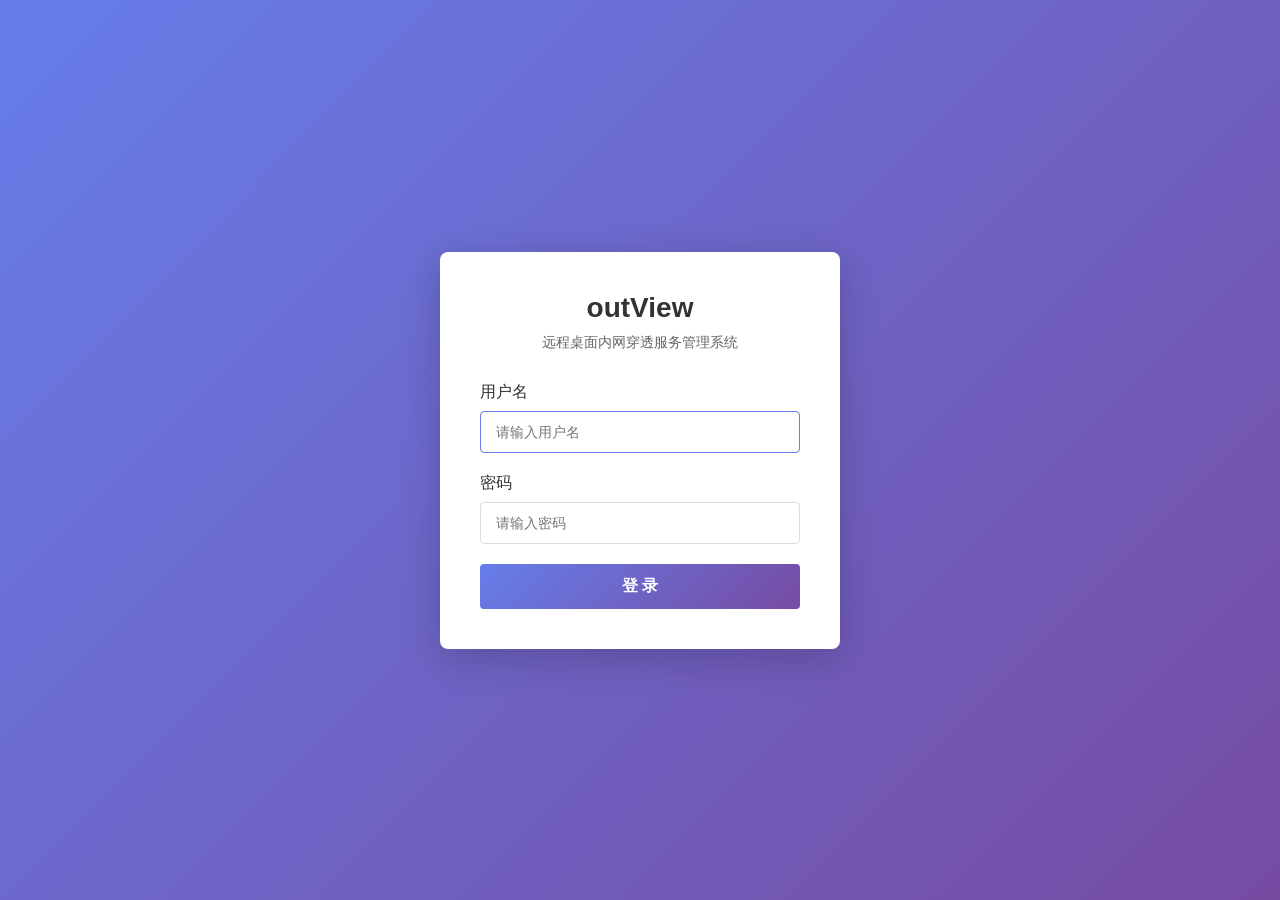
==== src/main/resources/static/login.html @ 7fd7043d "feat: SNAPSHOT-1.0.2 预设配置管理和登录认证功能 新增功能： - 预设配置管理：支持预设固定ClientId/Token/端口 - 管理后台登录认证：Spring Security" ====
<!DOCTYPE html>
<html lang="zh-CN">
<head>
    <meta charset="UTF-8">
    <meta name="viewport" content="width=device-width, initial-scale=1.0">
    <title>outView 登录</title>
    <style>
        * {
            margin: 0;
            padding: 0;
            box-sizing: border-box;
        }
        body {
            font-family: -apple-system, BlinkMacSystemFont, 'Segoe UI', Roboto, sans-serif;
            background: linear-gradient(135deg, #667eea 0%, #764ba2 100%);
            min-height: 100vh;
            display: flex;
            justify-content: center;
            align-items: center;
        }
        .login-container {
            background: white;
            border-radius: 8px;
            box-shadow: 0 10px 40px rgba(0, 0, 0, 0.2);
            padding: 40px;
            width: 100%;
            max-width: 400px;
        }
        .login-header {
            text-align: center;
            margin-bottom: 30px;
        }
        .login-header h1 {
            color: #333;
            font-size: 28px;
            margin-bottom: 10px;
        }
        .login-header p {
            color: #666;
            font-size: 14px;
        }
        .form-group {
            margin-bottom: 20px;
        }
        .form-group label {
            display: block;
            margin-bottom: 8px;
            color: #333;
            font-weight: 500;
        }
        .form-group input {
            width: 100%;
            padding: 12px 15px;
            border: 1px solid #ddd;
            border-radius: 4px;
            font-size: 14px;
            transition: border-color 0.2s;
        }
        .form-group input:focus {
            outline: none;
            border-color: #667eea;
        }
        .btn-login {
            width: 100%;
            padding: 12px;
            background: linear-gradient(135deg, #667eea 0%, #764ba2 100%);
            color: white;
            border: none;
            border-radius: 4px;
            font-size: 16px;
            font-weight: 600;
            cursor: pointer;
            transition: transform 0.2s, box-shadow 0.2s;
        }
        .btn-login:hover {
            transform: translateY(-2px);
            box-shadow: 0 5px 20px rgba(102, 126, 234, 0.4);
        }
        .error-message {
            background: #fee;
            color: #c00;
            padding: 12px;
            border-radius: 4px;
            margin-bottom: 20px;
            text-align: center;
            display: none;
        }
        .error-message.show {
            display: block;
        }
        .logout-message {
            background: #efe;
            color: #060;
            padding: 12px;
            border-radius: 4px;
            margin-bottom: 20px;
            text-align: center;
            display: none;
        }
        .logout-message.show {
            display: block;
        }
    </style>
</head>
<body>
    <div class="login-container">
        <div class="login-header">
            <h1>outView</h1>
            <p>远程桌面内网穿透服务管理系统</p>
        </div>

        <div id="errorMessage" class="error-message">
            用户名或密码错误
        </div>

        <div id="logoutMessage" class="logout-message">
            已成功退出登录
        </div>

        <form action="/login" method="post">
            <div class="form-group">
                <label for="username">用户名</label>
                <input type="text" id="username" name="username" placeholder="请输入用户名" required autofocus>
            </div>
            <div class="form-group">
                <label for="password">密码</label>
                <input type="password" id="password" name="password" placeholder="请输入密码" required>
            </div>
            <button type="submit" class="btn-login">登 录</button>
        </form>
    </div>

    <script>
        // 检查URL参数
        const urlParams = new URLSearchParams(window.location.search);
        if (urlParams.get('error') === 'true') {
            document.getElementById('errorMessage').classList.add('show');
        }
        if (urlParams.get('logout') === 'true') {
            document.getElementById('logoutMessage').classList.add('show');
        }
    </script>
</body>
</html>
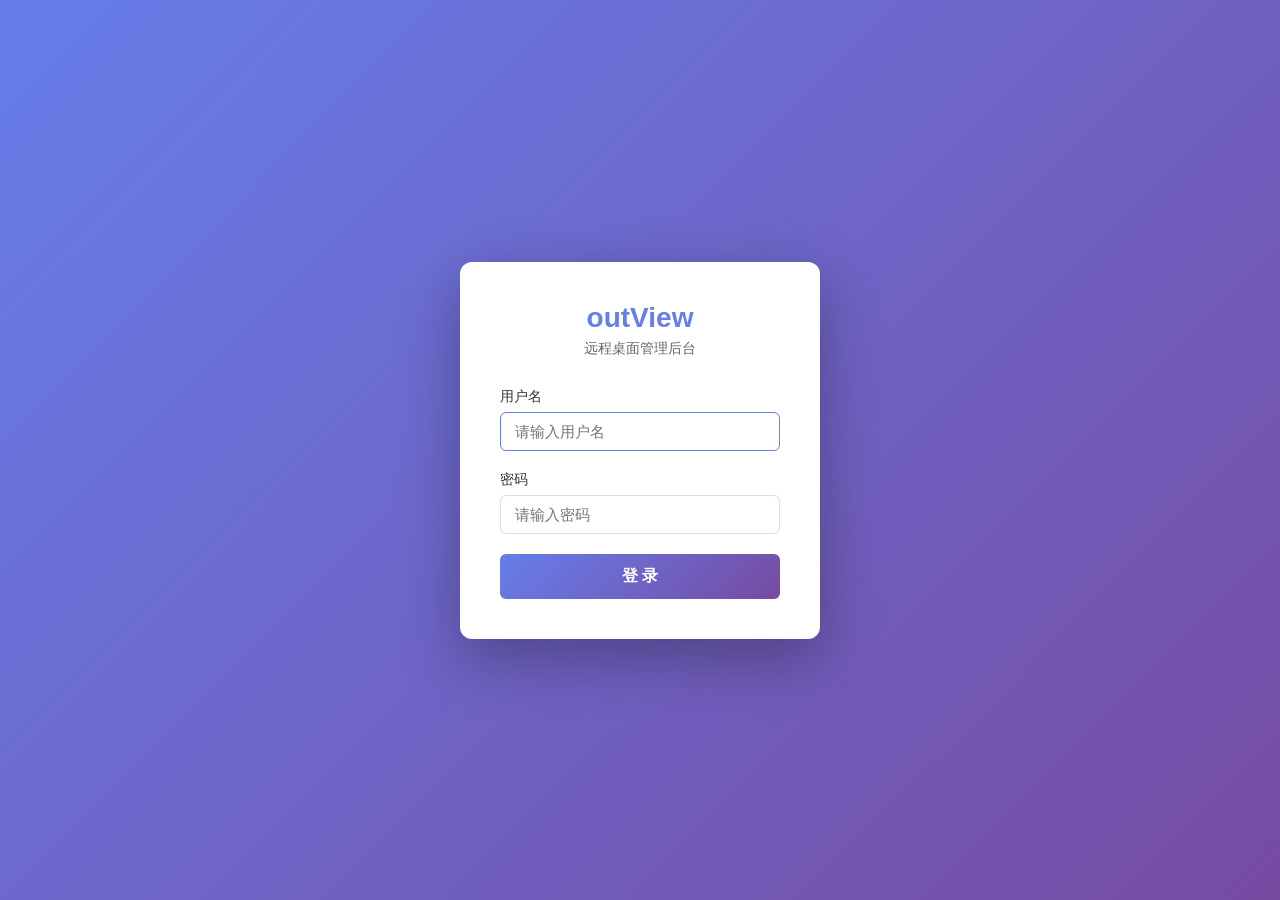
==== commit a283ff21: "feat: 管理后台安全认证与设备封禁 - 引入 Spring Security（HTTP Basic Auth 多账号）+ Spring Data JPA + H2/MySQL - 新增 Secur" ====
--- a/src/main/resources/static/login.html
+++ b/src/main/resources/static/login.html
@@ -3,142 +3,117 @@
 <head>
     <meta charset="UTF-8">
     <meta name="viewport" content="width=device-width, initial-scale=1.0">
-    <title>outView 登录</title>
+    <title>outView 管理后台 - 登录</title>
     <style>
-        * {
-            margin: 0;
-            padding: 0;
-            box-sizing: border-box;
-        }
+        * { margin: 0; padding: 0; box-sizing: border-box; }
         body {
             font-family: -apple-system, BlinkMacSystemFont, 'Segoe UI', Roboto, sans-serif;
             background: linear-gradient(135deg, #667eea 0%, #764ba2 100%);
             min-height: 100vh;
             display: flex;
+            align-items: center;
             justify-content: center;
-            align-items: center;
         }
-        .login-container {
+        .login-box {
             background: white;
-            border-radius: 8px;
-            box-shadow: 0 10px 40px rgba(0, 0, 0, 0.2);
+            border-radius: 12px;
             padding: 40px;
-            width: 100%;
-            max-width: 400px;
+            width: 360px;
+            box-shadow: 0 20px 60px rgba(0,0,0,0.3);
         }
-        .login-header {
+        .logo {
             text-align: center;
             margin-bottom: 30px;
         }
-        .login-header h1 {
-            color: #333;
-            font-size: 28px;
-            margin-bottom: 10px;
-        }
-        .login-header p {
-            color: #666;
-            font-size: 14px;
-        }
-        .form-group {
-            margin-bottom: 20px;
-        }
-        .form-group label {
-            display: block;
-            margin-bottom: 8px;
-            color: #333;
-            font-weight: 500;
-        }
-        .form-group input {
+        .logo h1 { font-size: 28px; color: #667eea; font-weight: 700; }
+        .logo p { color: #666; margin-top: 6px; font-size: 14px; }
+        .form-group { margin-bottom: 20px; }
+        label { display: block; margin-bottom: 6px; font-size: 14px; color: #333; font-weight: 500; }
+        input {
             width: 100%;
-            padding: 12px 15px;
+            padding: 10px 14px;
             border: 1px solid #ddd;
-            border-radius: 4px;
-            font-size: 14px;
+            border-radius: 6px;
+            font-size: 15px;
+            outline: none;
             transition: border-color 0.2s;
         }
-        .form-group input:focus {
-            outline: none;
-            border-color: #667eea;
-        }
+        input:focus { border-color: #667eea; }
         .btn-login {
             width: 100%;
             padding: 12px;
             background: linear-gradient(135deg, #667eea 0%, #764ba2 100%);
             color: white;
             border: none;
-            border-radius: 4px;
+            border-radius: 6px;
             font-size: 16px;
+            cursor: pointer;
             font-weight: 600;
-            cursor: pointer;
-            transition: transform 0.2s, box-shadow 0.2s;
+            transition: opacity 0.2s;
         }
-        .btn-login:hover {
-            transform: translateY(-2px);
-            box-shadow: 0 5px 20px rgba(102, 126, 234, 0.4);
-        }
-        .error-message {
-            background: #fee;
-            color: #c00;
-            padding: 12px;
-            border-radius: 4px;
+        .btn-login:hover { opacity: 0.9; }
+        .error {
+            background: #fff3f3;
+            border: 1px solid #ffcdd2;
+            color: #c62828;
+            padding: 10px 14px;
+            border-radius: 6px;
             margin-bottom: 20px;
-            text-align: center;
-            display: none;
-        }
-        .error-message.show {
-            display: block;
-        }
-        .logout-message {
-            background: #efe;
-            color: #060;
-            padding: 12px;
-            border-radius: 4px;
-            margin-bottom: 20px;
-            text-align: center;
-            display: none;
-        }
-        .logout-message.show {
-            display: block;
+            font-size: 14px;
         }
     </style>
 </head>
 <body>
-    <div class="login-container">
-        <div class="login-header">
+    <div class="login-box">
+        <div class="logo">
             <h1>outView</h1>
-            <p>远程桌面内网穿透服务管理系统</p>
+            <p>远程桌面管理后台</p>
         </div>
-
-        <div id="errorMessage" class="error-message">
-            用户名或密码错误
-        </div>
-
-        <div id="logoutMessage" class="logout-message">
-            已成功退出登录
-        </div>
-
-        <form action="/login" method="post">
+        <div id="errorMsg" class="error" style="display:none;">用户名或密码错误</div>
+        <form id="loginForm">
             <div class="form-group">
-                <label for="username">用户名</label>
-                <input type="text" id="username" name="username" placeholder="请输入用户名" required autofocus>
+                <label>用户名</label>
+                <input type="text" id="username" placeholder="请输入用户名" autofocus>
             </div>
             <div class="form-group">
-                <label for="password">密码</label>
-                <input type="password" id="password" name="password" placeholder="请输入密码" required>
+                <label>密码</label>
+                <input type="password" id="password" placeholder="请输入密码">
             </div>
             <button type="submit" class="btn-login">登 录</button>
         </form>
     </div>
+    <script>
+        // Check if already redirected from failed login
+        if (new URLSearchParams(location.search).get('error')) {
+            document.getElementById('errorMsg').style.display = 'block';
+        }
 
-    <script>
-        // 检查URL参数
-        const urlParams = new URLSearchParams(window.location.search);
-        if (urlParams.get('error') === 'true') {
-            document.getElementById('errorMessage').classList.add('show');
-        }
-        if (urlParams.get('logout') === 'true') {
-            document.getElementById('logoutMessage').classList.add('show');
-        }
+        document.getElementById('loginForm').addEventListener('submit', async function(e) {
+            e.preventDefault();
+            const username = document.getElementById('username').value;
+            const password = document.getElementById('password').value;
+            const credentials = btoa(username + ':' + password);
+
+            try {
+                const res = await fetch('/api/devices', {
+                    headers: { 'Authorization': 'Basic ' + credentials }
+                });
+                if (res.ok) {
+                    // Store credentials for session
+                    sessionStorage.setItem('auth', credentials);
+                    window.location.href = '/index.html';
+                } else {
+                    document.getElementById('errorMsg').style.display = 'block';
+                }
+            } catch(e) {
+                document.getElementById('errorMsg').style.display = 'block';
+            }
+        });
+
+        // Enter key support
+        document.getElementById('password').addEventListener('keydown', function(e) {
+            if (e.key === 'Enter') document.getElementById('loginForm').dispatchEvent(new Event('submit'));
+        });
     </script>
 </body>
-</html>+</html>
